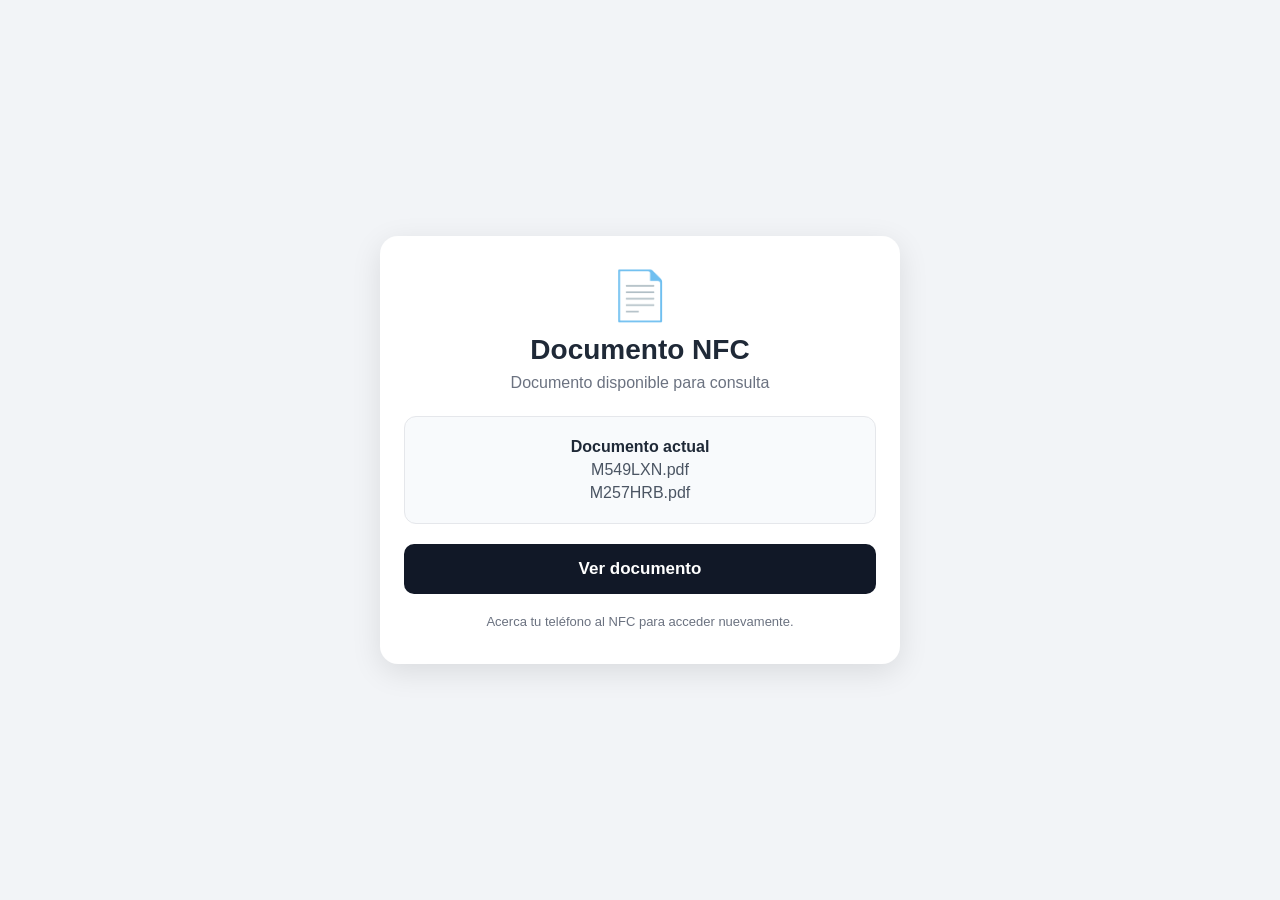
==== index.html @ d4f14b4b "Update index.html" ====
<!DOCTYPE html>
<html lang="es">
<head>
  <meta charset="UTF-8">
  <meta name="viewport" content="width=device-width, initial-scale=1.0">
  <title>Documento NFC</title>
  <meta name="description" content="Visualizador de documentos mediante NFC">
  <link rel="stylesheet" href="style.css">
</head>
<body>
  <main class="container">
    <section class="card">
      <div class="icon">📄</div>
      <h1>Documento NFC</h1>
      <p class="subtitle">Documento disponible para consulta</p>

      <!-- Cambia el nombre del PDF aquí -->
      <div class="document-box">
        <p><strong>Documento actual</strong></p>
        <p class="filename">M549LXN.pdf</p>
        <p class="filename">M257HRB.pdf</p>
      </div>

      <a class="button" href="pdf/documento.pdf" target="_blank" rel="noopener">
        Ver documento
      </a>

      <p class="note">Acerca tu teléfono al NFC para acceder nuevamente.</p>
    </section>
  </main>
</body>
</html>
---- style.css ----
* {
  box-sizing: border-box;
}

body {
  margin: 0;
  font-family: Arial, Helvetica, sans-serif;
  background: #f2f4f7;
  color: #1f2937;
}

.container {
  min-height: 100vh;
  display: flex;
  align-items: center;
  justify-content: center;
  padding: 20px;
}

.card {
  width: 100%;
  max-width: 520px;
  background: white;
  border-radius: 18px;
  padding: 32px 24px;
  text-align: center;
  box-shadow: 0 8px 30px rgba(0,0,0,.10);
}

.icon {
  font-size: 48px;
  margin-bottom: 10px;
}

h1 {
  margin: 0 0 8px;
  font-size: 28px;
}

.subtitle {
  margin: 0 0 24px;
  color: #6b7280;
}

.document-box {
  background: #f8fafc;
  border: 1px solid #e5e7eb;
  border-radius: 12px;
  padding: 16px;
  margin-bottom: 20px;
}

.document-box p {
  margin: 5px 0;
}

.filename {
  color: #4b5563;
  word-break: break-word;
}

.button {
  display: block;
  width: 100%;
  padding: 15px 20px;
  border-radius: 10px;
  background: #111827;
  color: white;
  text-decoration: none;
  font-weight: bold;
  font-size: 17px;
}

.button:hover {
  opacity: .9;
}

.note {
  margin: 18px 0 0;
  font-size: 13px;
  color: #6b7280;
  line-height: 1.5;
}

@media (max-width: 420px) {
  .card {
    padding: 28px 18px;
  }

  h1 {
    font-size: 24px;
  }
}
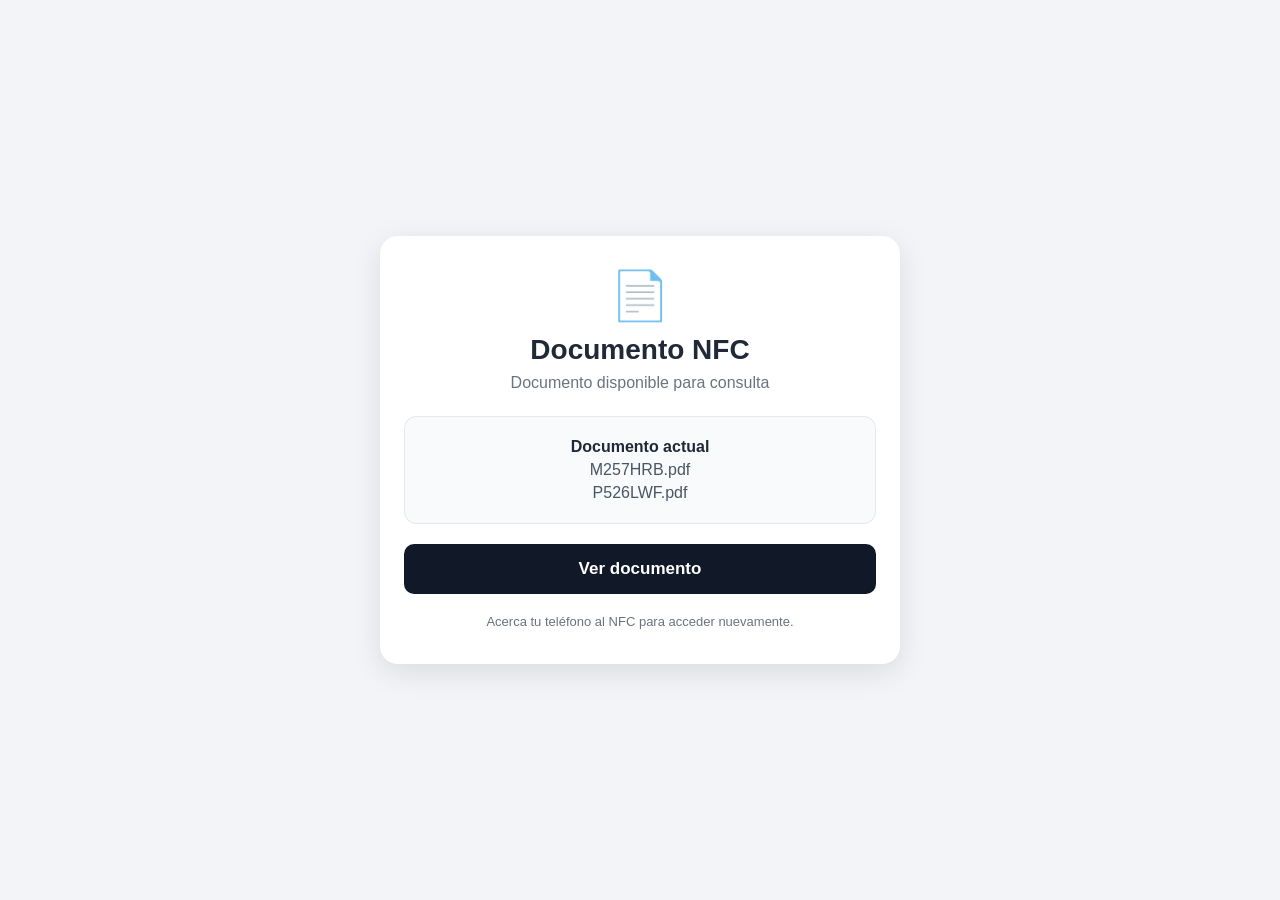
==== commit 9a1d5c62: "Update index.html" ====
--- a/index.html
+++ b/index.html
@@ -17,9 +17,13 @@
       <!-- Cambia el nombre del PDF aquí -->
       <div class="document-box">
         <p><strong>Documento actual</strong></p>
-        <p class="filename">M549LXN.pdf</p>
+        <p hidden class="filename">M549LXN.pdf</p>
         <p class="filename">M257HRB.pdf</p>
+        <p class="filename">P526LWF.pdf</p>
+
       </div>
+
+     
 
       <a class="button" href="pdf/documento.pdf" target="_blank" rel="noopener">
         Ver documento
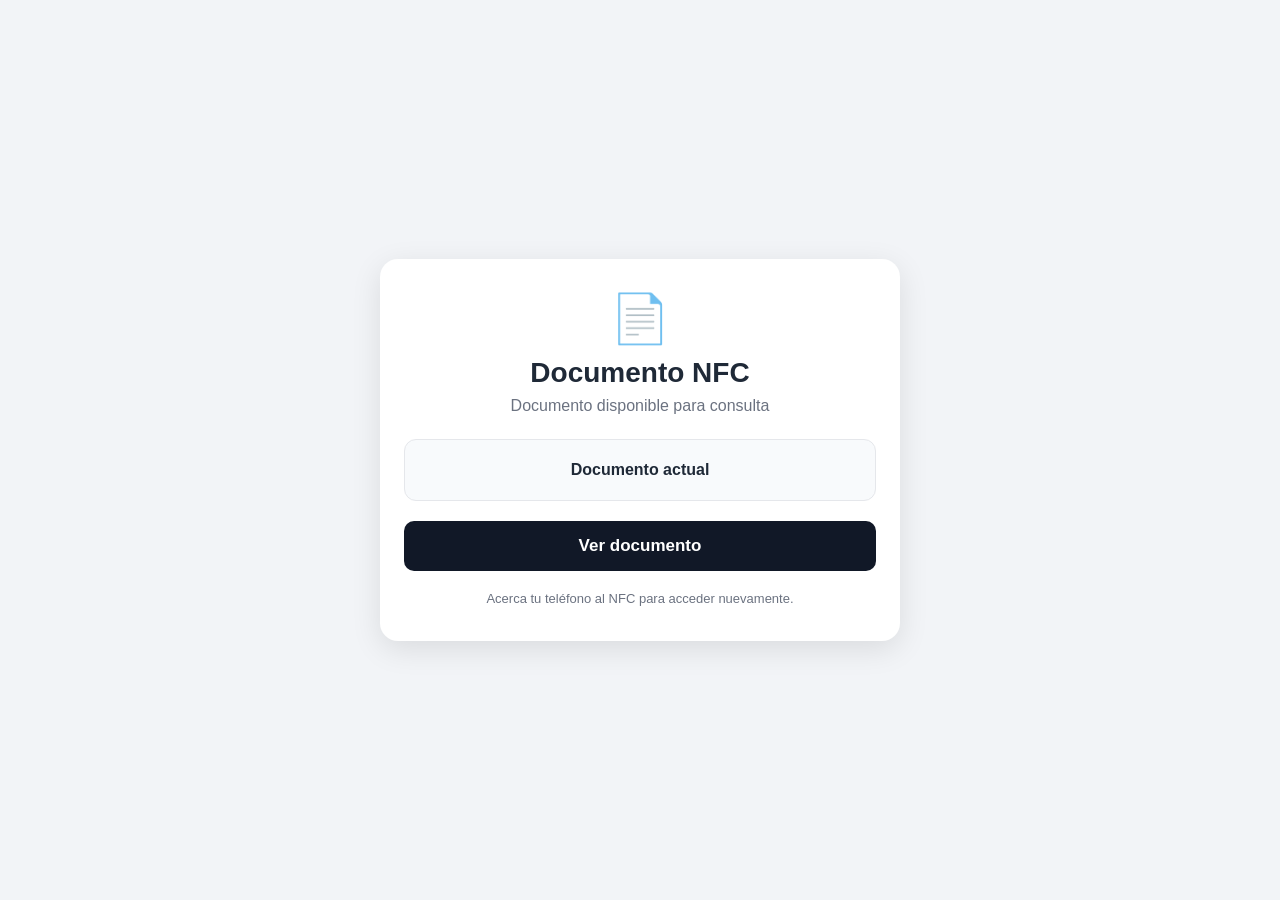
==== commit ce3c5a26: "Update index.html" ====
--- a/index.html
+++ b/index.html
@@ -18,11 +18,11 @@
       <div class="document-box">
         <p><strong>Documento actual</strong></p>
         <p hidden class="filename">M549LXN.pdf</p>
-        <p class="filename">M257HRB.pdf</p>
-        <p class="filename">P526LWF.pdf</p>
+        <p hidden class="filename">M257HRB.pdf</p>
+        <p hidden class="filename">P526LWF.pdf</p>
+        <p hidden class="filename">M013LMB.pdf</p>
 
       </div>
-
      
 
       <a class="button" href="pdf/documento.pdf" target="_blank" rel="noopener">
